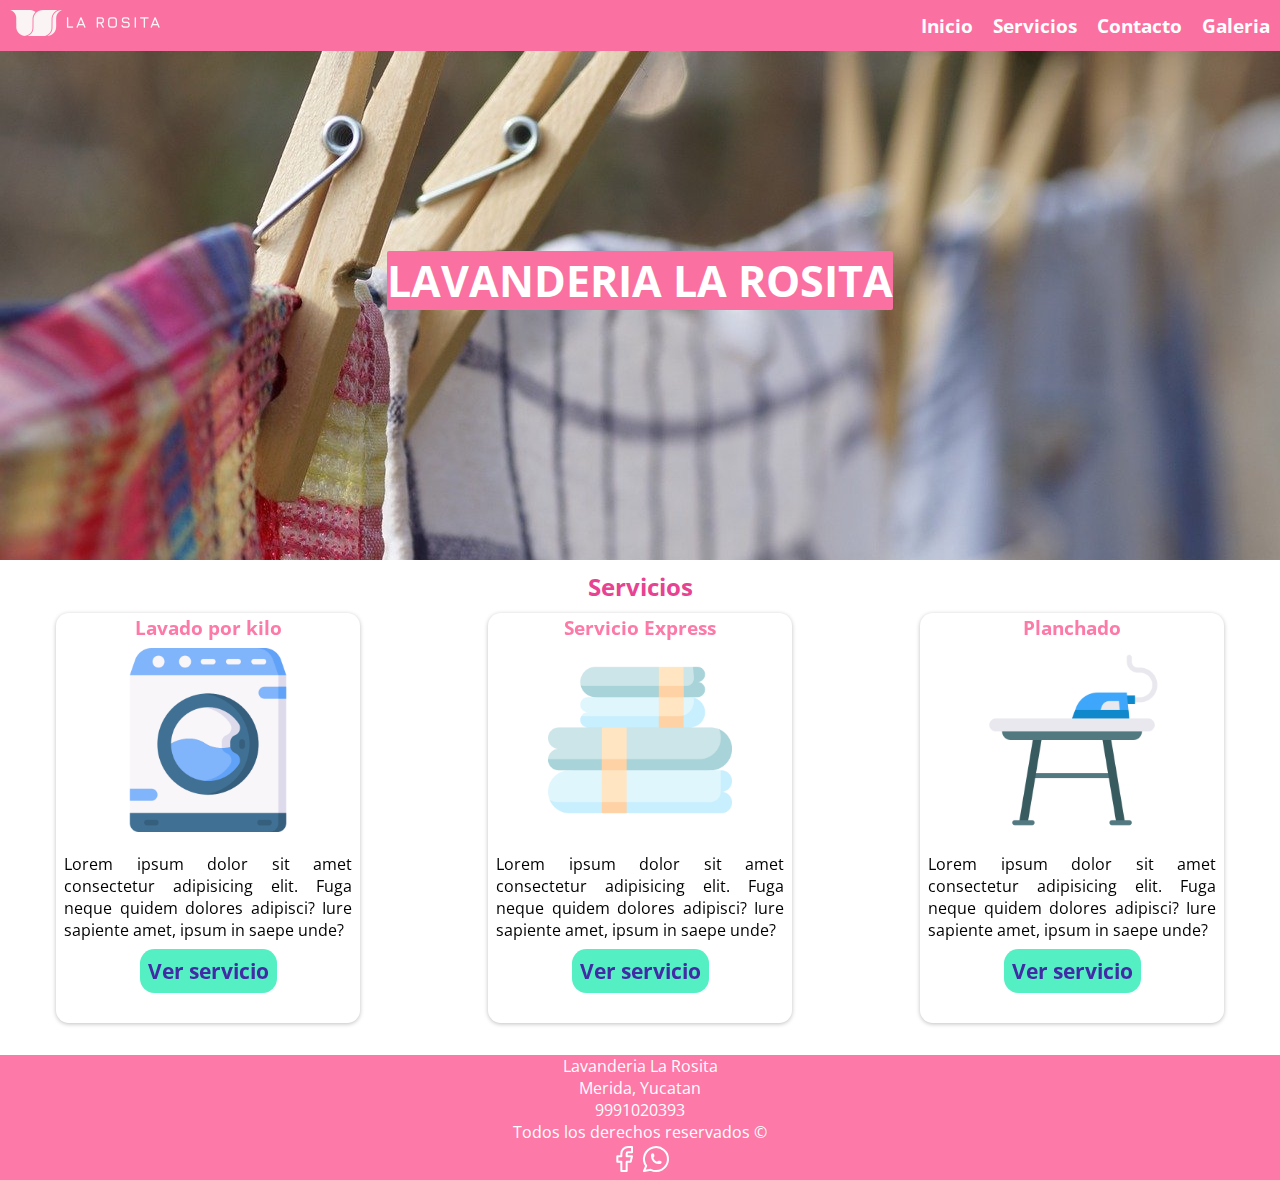
==== index.html @ fbaba90a "Primer commit" ====
<!DOCTYPE html>
<html lang="en">

<head>
    <meta charset="UTF-8">
    <meta http-equiv="X-UA-Compatible" content="IE=edge">
    <meta name="viewport" content="width=device-width, initial-scale=1.0">
    <link rel="preconnect" href="https://fonts.googleapis.com">
    <link rel="preconnect" href="https://fonts.gstatic.com" crossorigin>
    <link href="https://fonts.googleapis.com/css2?family=Open+Sans:ital,wght@0,300;0,700;1,400&display=swap"
        rel="stylesheet">
    <link rel="stylesheet" href="https://cdnjs.cloudflare.com/ajax/libs/animate.css/4.1.1/animate.min.css" />
    <link rel="stylesheet" href="css/aos/aos.css">
    <link rel="stylesheet" href="css/styles.css">
    <title>Lavanderia La Rosita</title>
</head>

<body>
    <header class="header">
        <div class="logo">
            <a href="index.html"><img src="img/logo.png" alt="Logotipo"></a>
        </div>
        <nav class="nav">
            <ul>
                <li><a href="index.html">Inicio</a></li>
                <li><a href="#servicios">Servicios</a></li>
                <li><a href="pages/contacto.html">Contacto</a></li>
                <li><a href="pages/galeria.html">Galeria</a></li>
            </ul>
        </nav>
    </header>
    <div class="opacidad">
        <div class="imagen-principal">
            <h1 class="titulo">LAVANDERIA LA ROSITA</h1>
        </div>
    </div>

    <main class="contenido-principal">
        <h2 class="alinear-texto padding-10">Servicios</h2>
        <section class="servicios" id="servicios">
            <div class="servicio" data-aos="fade-down" data-aos-easing="linear" data-aos-duration="700">
                <h3>Lavado por kilo</h2>
                    <img src=" img/servicio1.png" alt="producto1" width="300px" height="200px">
                    <p>Lorem ipsum dolor sit amet consectetur adipisicing elit. Fuga neque quidem dolores adipisci? Iure
                        sapiente amet, ipsum in saepe unde?</p>
                    <a class="btn" href="pages/servicio1.html">Ver servicio</a>
            </div>
            <div class="servicio" data-aos="fade-up" data-aos-easing="linear" data-aos-duration="700">
                <h3>Servicio Express</h2>
                    <img src="img/servicio2.png" alt="producto2" width="300px" height="200px">
                    <p>Lorem ipsum dolor sit amet consectetur adipisicing elit. Fuga neque quidem dolores adipisci? Iure
                        sapiente amet, ipsum in saepe unde?</p>
                    <a class="btn" href="pages/servicio2.html">Ver servicio</a>
            </div>
            <div class="servicio" data-aos="fade-down" data-aos-easing="linear" data-aos-duration="700">
                <h3>Planchado</h2>
                    <img src="img/servicio3.png" alt="producto3" width="300px" height="200px">
                    <p>Lorem ipsum dolor sit amet consectetur adipisicing elit. Fuga neque quidem dolores adipisci? Iure
                        sapiente amet, ipsum in saepe unde?</p>
                    <a class="btn" href="pages/servicio3.html">Ver servicio</a>
            </div>
        </section>


    </main>
    <footer class="footer">
        <p>Lavanderia La Rosita</p>
        <p>Merida, Yucatan</p>
        <p>9991020393</p>
        <p>Todos los derechos reservados &copy;</p>
        <div class="iconos-footer">
            <div class="icono-footer">
                <a href="#">
                    <svg xmlns="http://www.w3.org/2000/svg" class="icon icon-tabler icon-tabler-brand-facebook"
                        width="72" height="72" viewBox="0 0 24 24" stroke-width="1.5" stroke="#ffffff" fill="none"
                        stroke-linecap="round" stroke-linejoin="round">
                        <path stroke="none" d="M0 0h24v24H0z" fill="none" />
                        <path d="M7 10v4h3v7h4v-7h3l1 -4h-4v-2a1 1 0 0 1 1 -1h3v-4h-3a5 5 0 0 0 -5 5v2h-3" />
                    </svg>
                </a>
                </svg>
            </div>
            <div class="icono-footer">
                <a href="#">
                    <svg xmlns="http://www.w3.org/2000/svg" class="icon icon-tabler icon-tabler-brand-whatsapp"
                        width="72" height="72" viewBox="0 0 24 24" stroke-width="1.5" stroke="#ffffff" fill="none"
                        stroke-linecap="round" stroke-linejoin="round">
                        <path stroke="none" d="M0 0h24v24H0z" fill="none" />
                        <path d="M3 21l1.65 -3.8a9 9 0 1 1 3.4 2.9l-5.05 .9" />
                        <path
                            d="M9 10a0.5 .5 0 0 0 1 0v-1a0.5 .5 0 0 0 -1 0v1a5 5 0 0 0 5 5h1a0.5 .5 0 0 0 0 -1h-1a0.5 .5 0 0 0 0 1" />
                    </svg>
                </a>
            </div>
        </div>
    </footer>
    <script src="js/aos.js"></script>
    <script>
        AOS.init();
    </script>
</body>

</html>
---- css/styles.css ----
*{
    margin: 0;
    padding: 0;
    box-sizing: border-box;
}

/*GENERALES*/
.alinear-texto{
    text-align: center;
}

.padding-10{
    padding: 10px;
}
body{
    overflow-x: hidden;
    font-family:Arial, Helvetica, sans-serif;
    font-family: 'Open Sans', sans-serif;
}
/*HEADER*/
.header,.nav ul,nav{
        display: flex;
        flex-direction: column;
        text-align: center;

    }
.header{
        position: relative;
        background-color: #fd79a8;
        margin: 0;
        width: 100%;
    }

.nav ul li a{
    text-decoration: none;
    color: #fff;
    font-size: 1.2rem;
    font-weight: bold;
    
}


.nav ul li a:hover{
    text-decoration: underline;
    text-decoration-color: #fff;
}


.logo img{
    margin: 10px;
    width: 150px;
}
.nav ul li{
    list-style: none;
    padding: 10px;
}

/* MEDIA QUERYS HEADER */
 @media (min-width: 768px) {
    .header,.nav ul,.nav{
        flex-direction: row;

    }
    .header{
        margin: 5px auto;
        justify-content: space-between;
        position: fixed;
        background-color: #fa71a1;
        margin: 0;
        z-index: 100;
    }
    .nav,.nav ul{
        display: flex;
        align-items: center;
    }
    
 }   

/*BODY*/

.imagen-principal{
    background-image: url('../img/img_principal.jpg');
    width: 100%;
    min-height: 35rem;
    max-height: 100vh;
    background-size: cover; 
    background-position: center;
    display: flex;
    flex-direction: column;
    justify-content: center;
    align-items: center;
}


.imagen-principal h1{
    font-size: 2rem;
    font-weight: bold;
    color: white;
    z-index: 1;
    animation-name: aparecer;
    animation-duration: 2s;
    animation-timing-function: ease-in;
    background-color: #fa71a1;
    border-radius: 2px;
    text-align: center;
}

@keyframes aparecer{
    0%{
        opacity: 0;
    }
    50%{
        opacity: 1;
    }
}
@media (min-width: 768px) {
    .imagen-principal h1{
        font-size: 2.7rem;     
    }
}

 h2{
    color: #e84393;
}

.servicios{
    display: grid;
    grid-template-columns: 1fr;
    gap: 1rem;
    margin-bottom: 1rem;
}

.servicio{
    margin: auto;
}

.servicio p {
    text-align: justify;
}


.servicios h3,.nombre_servicio{
    margin-top: 0.15rem;
    color: #fd79a8;
}
.servicio{
    text-align: center;
    max-width: 17rem;
    min-height: 410px;
    max-height: 700px;
    box-shadow: rgba(0, 0, 0, 0.25) 0px 1px 4px;
    border-radius: 0.8rem;
    overflow: hidden;
}

.servicio img{
    width: 200px;
    padding: 0.5rem;
    height: 200px;
}

.servicio p{
    padding: 0.5rem;
    margin-bottom: 0.5rem;
}


.btn{
    padding: 0.5rem;
    width: 20rem;
    display: block;
    max-width: 90%;
    background-color: #55efc4;
    margin: 0.5rem;
    border-radius: 0.9rem;
    margin: 1rem;
    text-decoration: none;
    font-weight: bold;
    cursor: pointer;
    color: rgb(66, 43, 165);
    font-size: 1.3rem;
}

.btn:hover{ 
    background-color: #55efc4;  
}


@media (min-width: 768px)
{
   .servicios{
       grid-template-columns: repeat(3,1fr);
       column-gap: 1rem;
   }
   .servicio{
       margin: 0 0.5rem;
   }

   .btn{
    display: unset;
   }
}

@media screen and (min-width: 1025px)
{
   .servicios{
       grid-template-columns: repeat(3,1fr);
       margin-bottom: 2rem;
   }
   .servicio{
        margin: auto;
        max-width: 19rem;
        max-height: 750px;
        margin: auto;
   }
}

@media screen and (min-width: 1440px){
    .servicios{
        height: 40rem;
        max-height: 90%;
        margin-bottom: 13.8rem;
    }
    .servicio{
        max-width: 40rem;
        max-height: 750px;
    }
}


/*FOOTER*/
.footer{
    margin-top: 0.5rem;
    text-align: center;
    background-color: #fd79a8;
    color: #fff;
}

.iconos-footer{
    display: flex;
    justify-content: center;
    align-items: center;
}

.icono-footer svg{
    width: 2rem;
    height: 2rem;
}

.icono-footer svg:hover{
    cursor: pointer;
}


/**CONTACTO.HTML*/
.contacto fieldset{
    width: 90%;
    margin: 1rem auto;
}

.contacto legend {
    text-align: center;
    font-size: 1.2rem;
    color: #00b894;
    margin-bottom: 2rem;
    display: block;
    text-transform: uppercase;
    font-weight: 700;
}

.campo {
    margin-bottom: 1rem;
    width: 100%;
    padding: 0 2rem;
}

.campo input[type="text"],
.campo input[type="tel"],
.campo input[type="mail"],
.campo textarea,
.campo select {
    width: 100%;
    padding: .8rem;
    font-size: 1rem;
    border-radius: 0.4rem ;
    border-color: none;
    border: 1px solid;
}

.campo input[type="radio"]{
    margin: .8rem;
}

.campo textarea {
    height: 4rem;
}

.enviar input{
    border-style: none;
    width: 7rem;
    text-align: center;
    display: block;
    margin: 1rem auto;
}


@media screen and (min-width:768px){
    .contacto fieldset{
        border-radius: 1rem;
        width: 70%;
    }
    .campo{
        padding: 0 3rem;
    }
}
    

/** servicio1.html**/
.imagen_servicio{
    width: 300px;
    height: 300px;
    margin: 1rem auto;
}

    .desc_servicio{
        display: grid;
        grid-template-areas: "imagen"
                             "descripcion";
    }

    .imagen_servicio{
        grid-area: imagen;
    }

    .descripcion_servicio{
        grid-area: descripcion;
        margin: 1rem;
        text-align: justify;
    }

@media (min-width: 768px){

.desc_servicio{
    display: flex;
}
.imagen_servicio{
    width: 300px;
    height: 300px;
    margin: 2.8rem;
}

.descripcion_servicio{
    display: flex;
    flex-direction: column;
    justify-content: space-evenly;
}
.descripcion_servicio p{
    margin-bottom: 4rem;
    margin-right: 2rem;
    text-align: justify;
}

}


/* ESTILOS GALERIA */

/* ESTILOS IMAGEN */

.titulo_galeria{
    width: 100%;
    text-align: center;
    background-color: rgba(0, 0, 0, 0.301);
}


.galeria{
    display: grid;
    grid-template-columns: repeat(1,1fr);
}


@media (min-width: 480px) {
    .galeria{
        grid-template-columns: repeat(2,1fr);
    }
}


@media (min-width: 768px) {
    .galeria{
        grid-template-columns: repeat(3,1fr);
    }
}

.imagen{
    margin: 0;
}
.imagen_img{  
    width: 100%;
    height: 100%;
    filter: brightness(0.4);
}


.imagen_img:hover{
    filter:brightness(1);
    transition: 0.9s;
    transition-timing-function: ease-in;
}

.margin-footer{
    margin: 0;
}
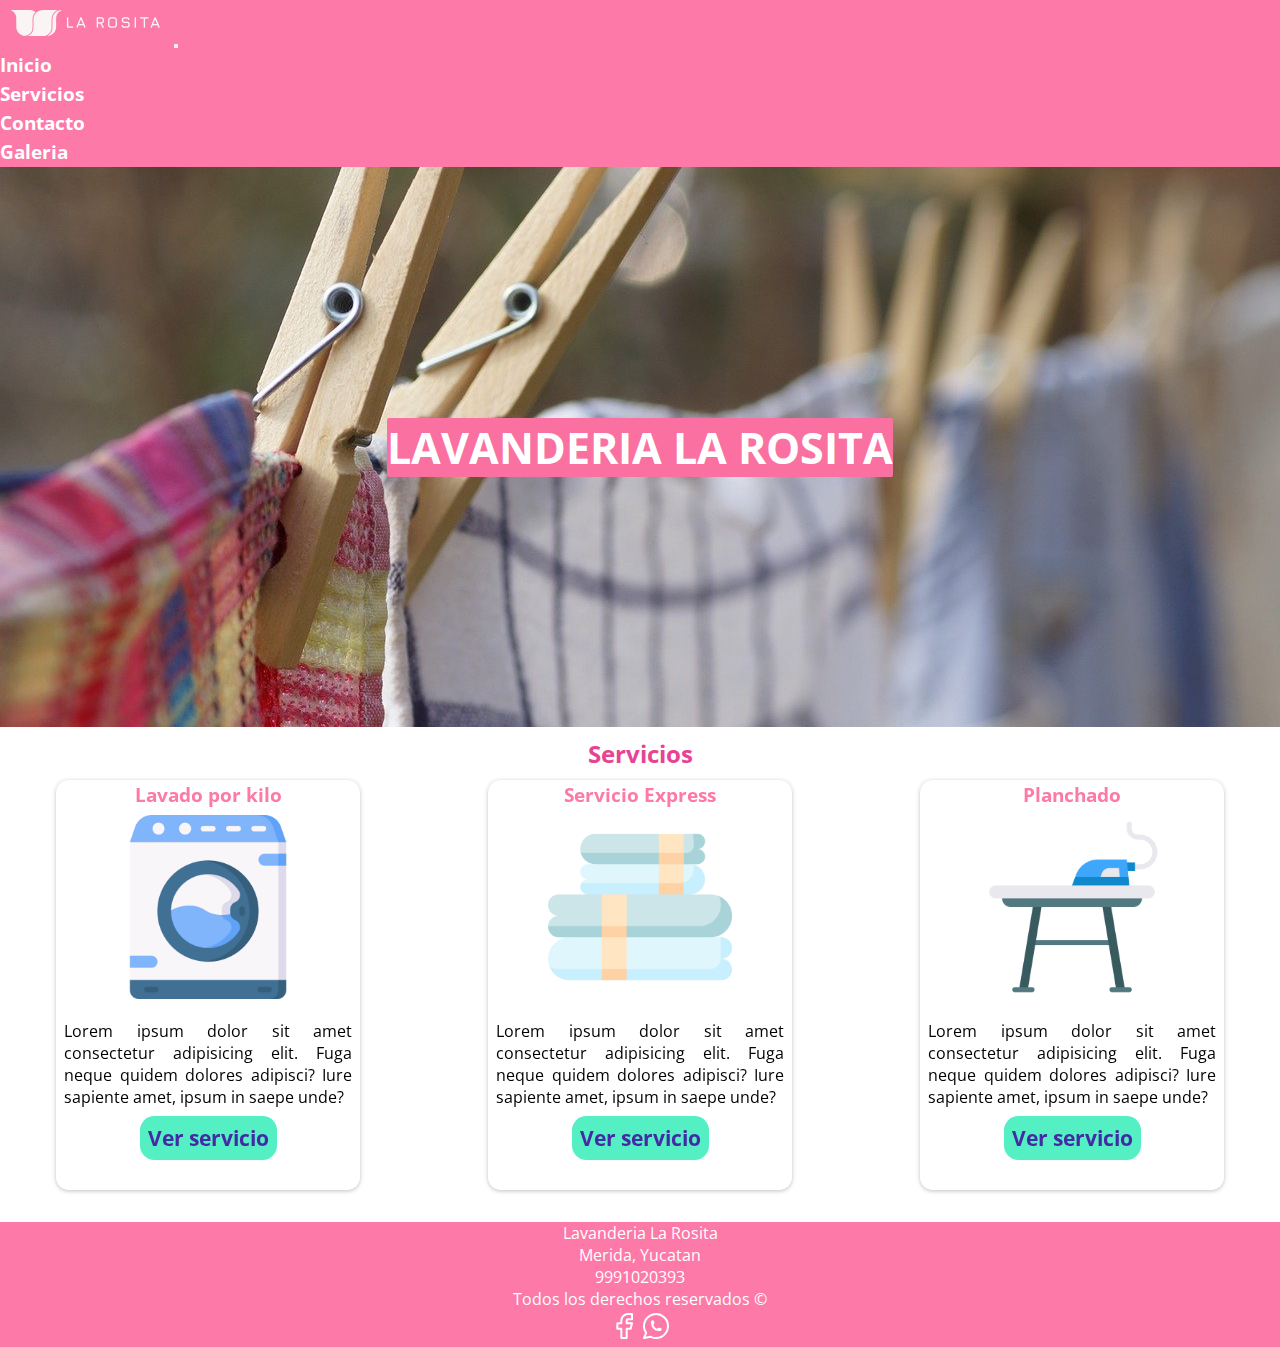
==== commit 13dcb48f: "NavBar con bootstrap" ====
--- a/index.html
+++ b/index.html
@@ -10,23 +10,40 @@
     <link href="https://fonts.googleapis.com/css2?family=Open+Sans:ital,wght@0,300;0,700;1,400&display=swap"
         rel="stylesheet">
     <link rel="stylesheet" href="https://cdnjs.cloudflare.com/ajax/libs/animate.css/4.1.1/animate.min.css" />
+    <link href="https://cdn.jsdelivr.net/npm/bootstrap@5.1.3/dist/css/bootstrap.min.css" rel="stylesheet"
+        integrity="sha384-1BmE4kWBq78iYhFldvKuhfTAU6auU8tT94WrHftjDbrCEXSU1oBoqyl2QvZ6jIW3" crossorigin="anonymous">
     <link rel="stylesheet" href="css/aos/aos.css">
     <link rel="stylesheet" href="css/styles.css">
     <title>Lavanderia La Rosita</title>
 </head>
 
-<body>
+<body id="file-override-custom">
     <header class="header">
-        <div class="logo">
-            <a href="index.html"><img src="img/logo.png" alt="Logotipo"></a>
-        </div>
-        <nav class="nav">
-            <ul>
-                <li><a href="index.html">Inicio</a></li>
-                <li><a href="#servicios">Servicios</a></li>
-                <li><a href="pages/contacto.html">Contacto</a></li>
-                <li><a href="pages/galeria.html">Galeria</a></li>
-            </ul>
+        <nav class="navbar navbar-expand-lg navbar-light bg-light">
+            <div class="container-fluid">
+                <a class="navbar-brand logo" href="index.html"><img src="img/logo.png" alt="Logotipo"></a>
+                <button class="navbar-toggler" type="button" data-bs-toggle="collapse"
+                    data-bs-target="#navbarSupportedContent" aria-controls="navbarSupportedContent"
+                    aria-expanded="false" aria-label="Toggle navigation">
+                    <span class="navbar-toggler-icon"></span>
+                </button>
+                <div class="collapse navbar-collapse w-100 justify-content-end" id="navbarSupportedContent">
+                    <ul class="navbar-nav  mb-2 mb-lg-0 text-center">
+                        <li class="nav-item">
+                            <a class="nav-link " aria-current="page" href="#">Inicio</a>
+                        </li>
+                        <li class="nav-item">
+                            <a class="nav-link" href="index.html#servicios">Servicios</a>
+                        </li>
+                        <li class="nav-item">
+                            <a class="nav-link" href="pages/contacto.html">Contacto</a>
+                        </li>
+                        <li class="nav-item">
+                            <a class="nav-link" href="pages/galeria.html">Galeria</a>
+                        </li>
+                    </ul>
+                </div>
+            </div>
         </nav>
     </header>
     <div class="opacidad">
@@ -98,6 +115,12 @@
     <script>
         AOS.init();
     </script>
+    <script src="https://cdn.jsdelivr.net/npm/@popperjs/core@2.10.2/dist/umd/popper.min.js"
+        integrity="sha384-7+zCNj/IqJ95wo16oMtfsKbZ9ccEh31eOz1HGyDuCQ6wgnyJNSYdrPa03rtR1zdB"
+        crossorigin="anonymous"></script>
+    <script src="https://cdn.jsdelivr.net/npm/bootstrap@5.1.3/dist/js/bootstrap.min.js"
+        integrity="sha384-QJHtvGhmr9XOIpI6YVutG+2QOK9T+ZnN4kzFN1RtK3zEFEIsxhlmWl5/YESvpZ13"
+        crossorigin="anonymous"></script>
 </body>
 
 </html>--- a/css/styles.css
+++ b/css/styles.css
@@ -19,33 +19,47 @@
     font-family: 'Open Sans', sans-serif;
 }
 /*HEADER*/
-.header,.nav ul,nav{
-        display: flex;
-        flex-direction: column;
-        text-align: center;
-
-    }
-.header{
-        position: relative;
-        background-color: #fd79a8;
-        margin: 0;
-        width: 100%;
-    }
-
-.nav ul li a{
+.header{ 
+    width: 100%;
+}
+.navbar{
+    width: 100%;
+    padding: 0;
+}
+
+.container-fluid{
+    background-color: #fd79a8;
+    height: 100%;
+}
+
+
+.logo img{
+        margin: 10px;
+        width: 150px;
+ }
+
+#file-override-custom .navbar-collapse .nav-item>a{
     text-decoration: none;
     color: #fff;
     font-size: 1.2rem;
     font-weight: bold;
-    
-}
-
-
-.nav ul li a:hover{
+}
+
+/*Transicion botones de menu*/
+.container-fluid ul li a::after {
+    content: '';
+    width: 0px;
+    height: 2px;
+    display: block;
+    background: rgb(253, 253, 253);
+    transition: 500ms;
+  }
+
+.container-fluid ul li a:hover::after{
     text-decoration: underline;
-    text-decoration-color: #fff;
-}
-
+    text-decoration-color: #fff; 
+    width: 100%;
+}
 
 .logo img{
     margin: 10px;
@@ -58,23 +72,11 @@
 
 /* MEDIA QUERYS HEADER */
  @media (min-width: 768px) {
-    .header,.nav ul,.nav{
-        flex-direction: row;
-
-    }
-    .header{
-        margin: 5px auto;
-        justify-content: space-between;
-        position: fixed;
-        background-color: #fa71a1;
-        margin: 0;
-        z-index: 100;
-    }
-    .nav,.nav ul{
-        display: flex;
-        align-items: center;
-    }
-    
+    #navbarSupportedContent ul li a:hover::after{
+    text-decoration: underline;
+    text-decoration-color: #fff; 
+    width: 100%;
+}
  }   
 
 /*BODY*/
@@ -106,6 +108,7 @@
     text-align: center;
 }
 
+/*Animacion titulo pagina web*/
 @keyframes aparecer{
     0%{
         opacity: 0;
@@ -181,10 +184,21 @@
     color: rgb(66, 43, 165);
     font-size: 1.3rem;
 }
-
-.btn:hover{ 
-    background-color: #55efc4;  
-}
+/*animacion boton de servicios*/
+.btn:hover{   
+  animation-name: animacion_btn;
+  animation-timing-function: ease-in-out;
+  animation-duration: 2s;
+}
+
+@keyframes animacion_btn{
+    0%{
+          
+        }
+    50%{
+        background-color: #0bcca5;
+    }
+    }
 
 
 @media (min-width: 768px)
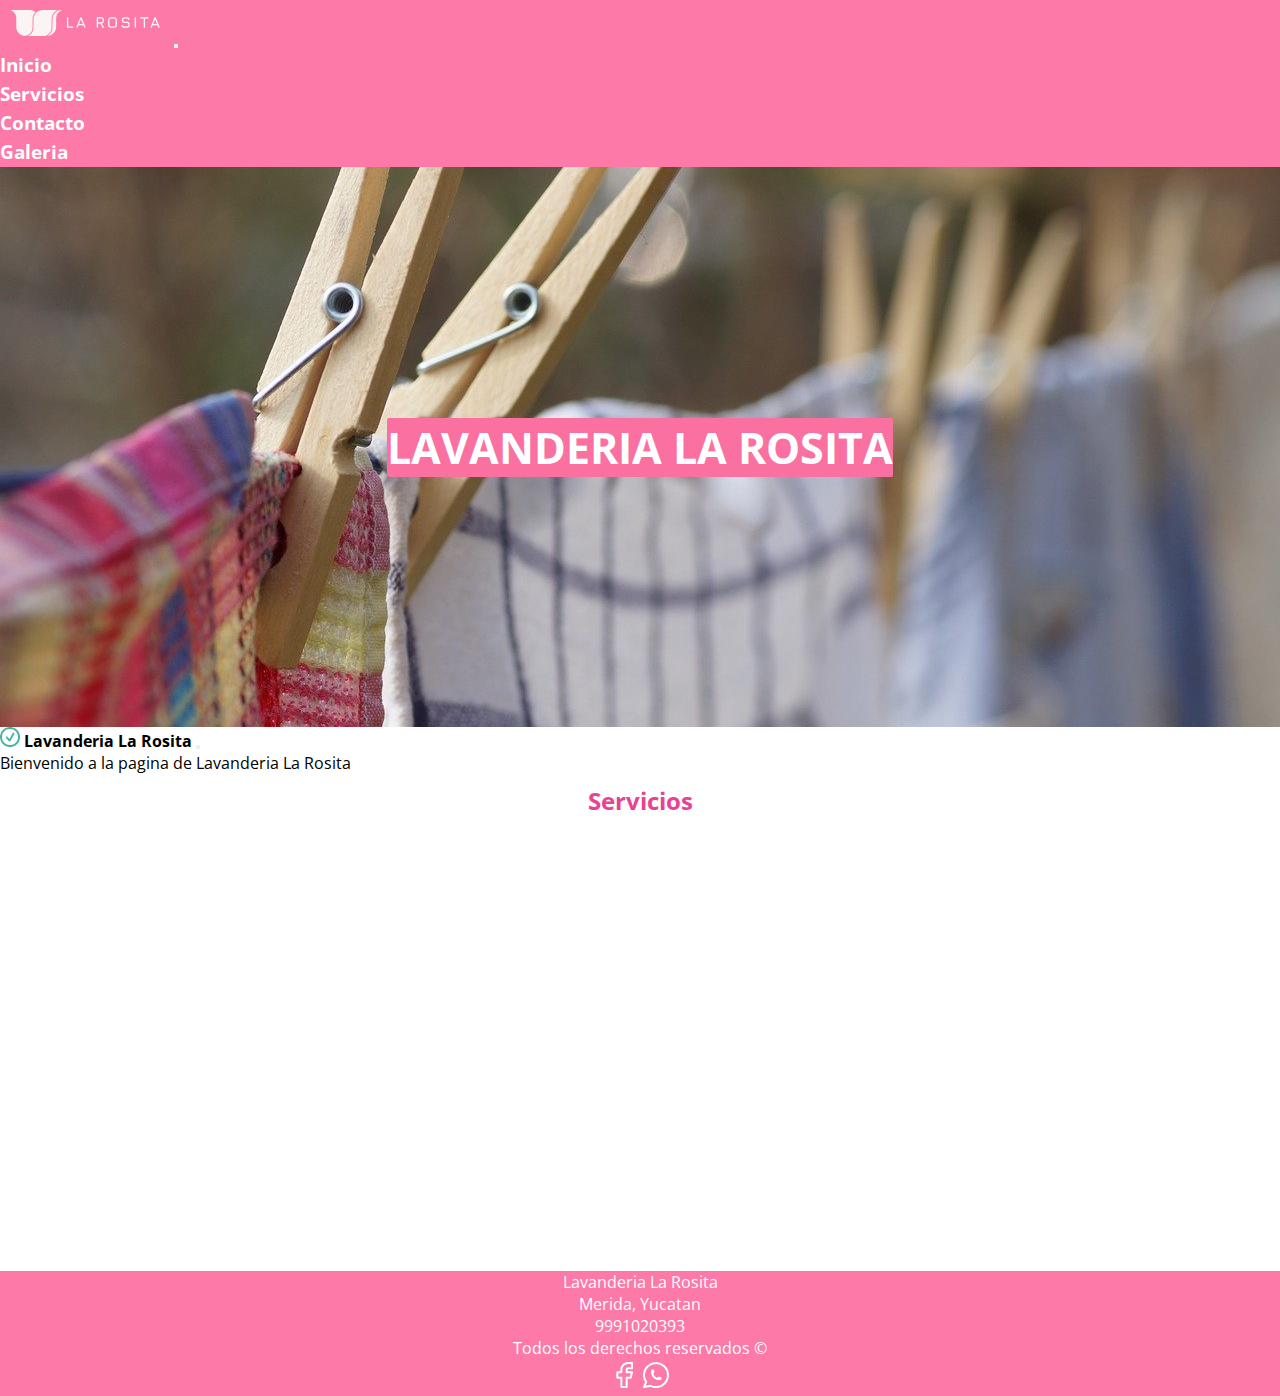
==== commit 20139716: "Segunda Entrega Proyecto" ====
--- a/index.html
+++ b/index.html
@@ -53,6 +53,20 @@
     </div>
 
     <main class="contenido-principal">
+        <!-- Toast con bootstrap -->
+        <div class="position-fixed bottom-0 end-0 p-3" style="z-index: 11">
+            <div id="liveToast" class="toast" role="alert" aria-live="assertive" aria-atomic="true">
+                <div class="toast-header">
+                    <img src="img/check.png" class="rounded me-2" width="20px" alt="...">
+                    <strong class="me-auto">Lavanderia La Rosita</strong>
+                    <button type="button" class="btn-close" data-bs-dismiss="toast" aria-label="Close"></button>
+                </div>
+                <div class="toast-body">
+                    Bienvenido a la pagina de Lavanderia La Rosita
+                </div>
+            </div>
+        </div>
+        <!-- Fin toast -->
         <h2 class="alinear-texto padding-10">Servicios</h2>
         <section class="servicios" id="servicios">
             <div class="servicio" data-aos="fade-down" data-aos-easing="linear" data-aos-duration="700">
@@ -60,21 +74,21 @@
                     <img src=" img/servicio1.png" alt="producto1" width="300px" height="200px">
                     <p>Lorem ipsum dolor sit amet consectetur adipisicing elit. Fuga neque quidem dolores adipisci? Iure
                         sapiente amet, ipsum in saepe unde?</p>
-                    <a class="btn" href="pages/servicio1.html">Ver servicio</a>
+                    <a class="btn" href="pages/servicio1.html">Ver </a>
             </div>
             <div class="servicio" data-aos="fade-up" data-aos-easing="linear" data-aos-duration="700">
                 <h3>Servicio Express</h2>
                     <img src="img/servicio2.png" alt="producto2" width="300px" height="200px">
                     <p>Lorem ipsum dolor sit amet consectetur adipisicing elit. Fuga neque quidem dolores adipisci? Iure
                         sapiente amet, ipsum in saepe unde?</p>
-                    <a class="btn" href="pages/servicio2.html">Ver servicio</a>
+                    <a class="btn" href="pages/servicio2.html">Ver</a>
             </div>
             <div class="servicio" data-aos="fade-down" data-aos-easing="linear" data-aos-duration="700">
                 <h3>Planchado</h2>
                     <img src="img/servicio3.png" alt="producto3" width="300px" height="200px">
                     <p>Lorem ipsum dolor sit amet consectetur adipisicing elit. Fuga neque quidem dolores adipisci? Iure
                         sapiente amet, ipsum in saepe unde?</p>
-                    <a class="btn" href="pages/servicio3.html">Ver servicio</a>
+                    <a class="btn" href="pages/servicio3.html">Ver</a>
             </div>
         </section>
 
@@ -121,6 +135,13 @@
     <script src="https://cdn.jsdelivr.net/npm/bootstrap@5.1.3/dist/js/bootstrap.min.js"
         integrity="sha384-QJHtvGhmr9XOIpI6YVutG+2QOK9T+ZnN4kzFN1RtK3zEFEIsxhlmWl5/YESvpZ13"
         crossorigin="anonymous"></script>
+    <script>
+        var toastLiveExample = document.getElementById('liveToast');
+        document.addEventListener('DOMContentLoaded', function () {
+            var toast = new bootstrap.Toast(toastLiveExample)
+            toast.show()
+        })
+    </script>
 </body>
 
 </html>--- a/css/styles.css
+++ b/css/styles.css
@@ -174,7 +174,7 @@
     width: 20rem;
     display: block;
     max-width: 90%;
-    background-color: #55efc4;
+    background-color: #2fd1bc;
     margin: 0.5rem;
     border-radius: 0.9rem;
     margin: 1rem;
@@ -187,18 +187,19 @@
 /*animacion boton de servicios*/
 .btn:hover{   
   animation-name: animacion_btn;
-  animation-timing-function: ease-in-out;
-  animation-duration: 2s;
+  animation-duration: 10s;
+  color: rgb(39, 9, 175);
 }
 
 @keyframes animacion_btn{
     0%{
-          
-        }
+        color: rgb(39, 9, 175);
+    }
     50%{
-        background-color: #0bcca5;
-    }
-    }
+        color: rgb(39, 9, 175);
+        background-color: #13c29f; 
+    }
+}
 
 
 @media (min-width: 768px)
@@ -212,7 +213,8 @@
    }
 
    .btn{
-    display: unset;
+    margin: 1rem auto;
+    max-width: 60%;
    }
 }
 
@@ -249,6 +251,7 @@
     text-align: center;
     background-color: #fd79a8;
     color: #fff;
+    width: 100%;
 }
 
 .iconos-footer{
@@ -289,22 +292,8 @@
     padding: 0 2rem;
 }
 
-.campo input[type="text"],
-.campo input[type="tel"],
-.campo input[type="mail"],
-.campo textarea,
-.campo select {
-    width: 100%;
-    padding: .8rem;
-    font-size: 1rem;
-    border-radius: 0.4rem ;
-    border-color: none;
-    border: 1px solid;
-}
-
-.campo input[type="radio"]{
-    margin: .8rem;
-}
+
+
 
 .campo textarea {
     height: 4rem;
@@ -331,50 +320,32 @@
     
 
 /** servicio1.html**/
+
 .imagen_servicio{
     width: 300px;
     height: 300px;
     margin: 1rem auto;
 }
-
-    .desc_servicio{
-        display: grid;
-        grid-template-areas: "imagen"
-                             "descripcion";
-    }
-
-    .imagen_servicio{
-        grid-area: imagen;
-    }
-
-    .descripcion_servicio{
-        grid-area: descripcion;
-        margin: 1rem;
-        text-align: justify;
-    }
+    
+    .figure{           
+         display: flex;
+         align-items: center;
+         flex-direction: column;
+
+    }
+
+  
 
 @media (min-width: 768px){
 
-.desc_servicio{
+.figure-caption{
+    margin:2rem;
+}
+.figure{           
     display: flex;
-}
-.imagen_servicio{
-    width: 300px;
-    height: 300px;
-    margin: 2.8rem;
-}
-
-.descripcion_servicio{
-    display: flex;
-    flex-direction: column;
-    justify-content: space-evenly;
-}
-.descripcion_servicio p{
-    margin-bottom: 4rem;
-    margin-right: 2rem;
-    text-align: justify;
-}
-
+    align-items: center;
+    flex-direction: row;
+}
 }
 
 
